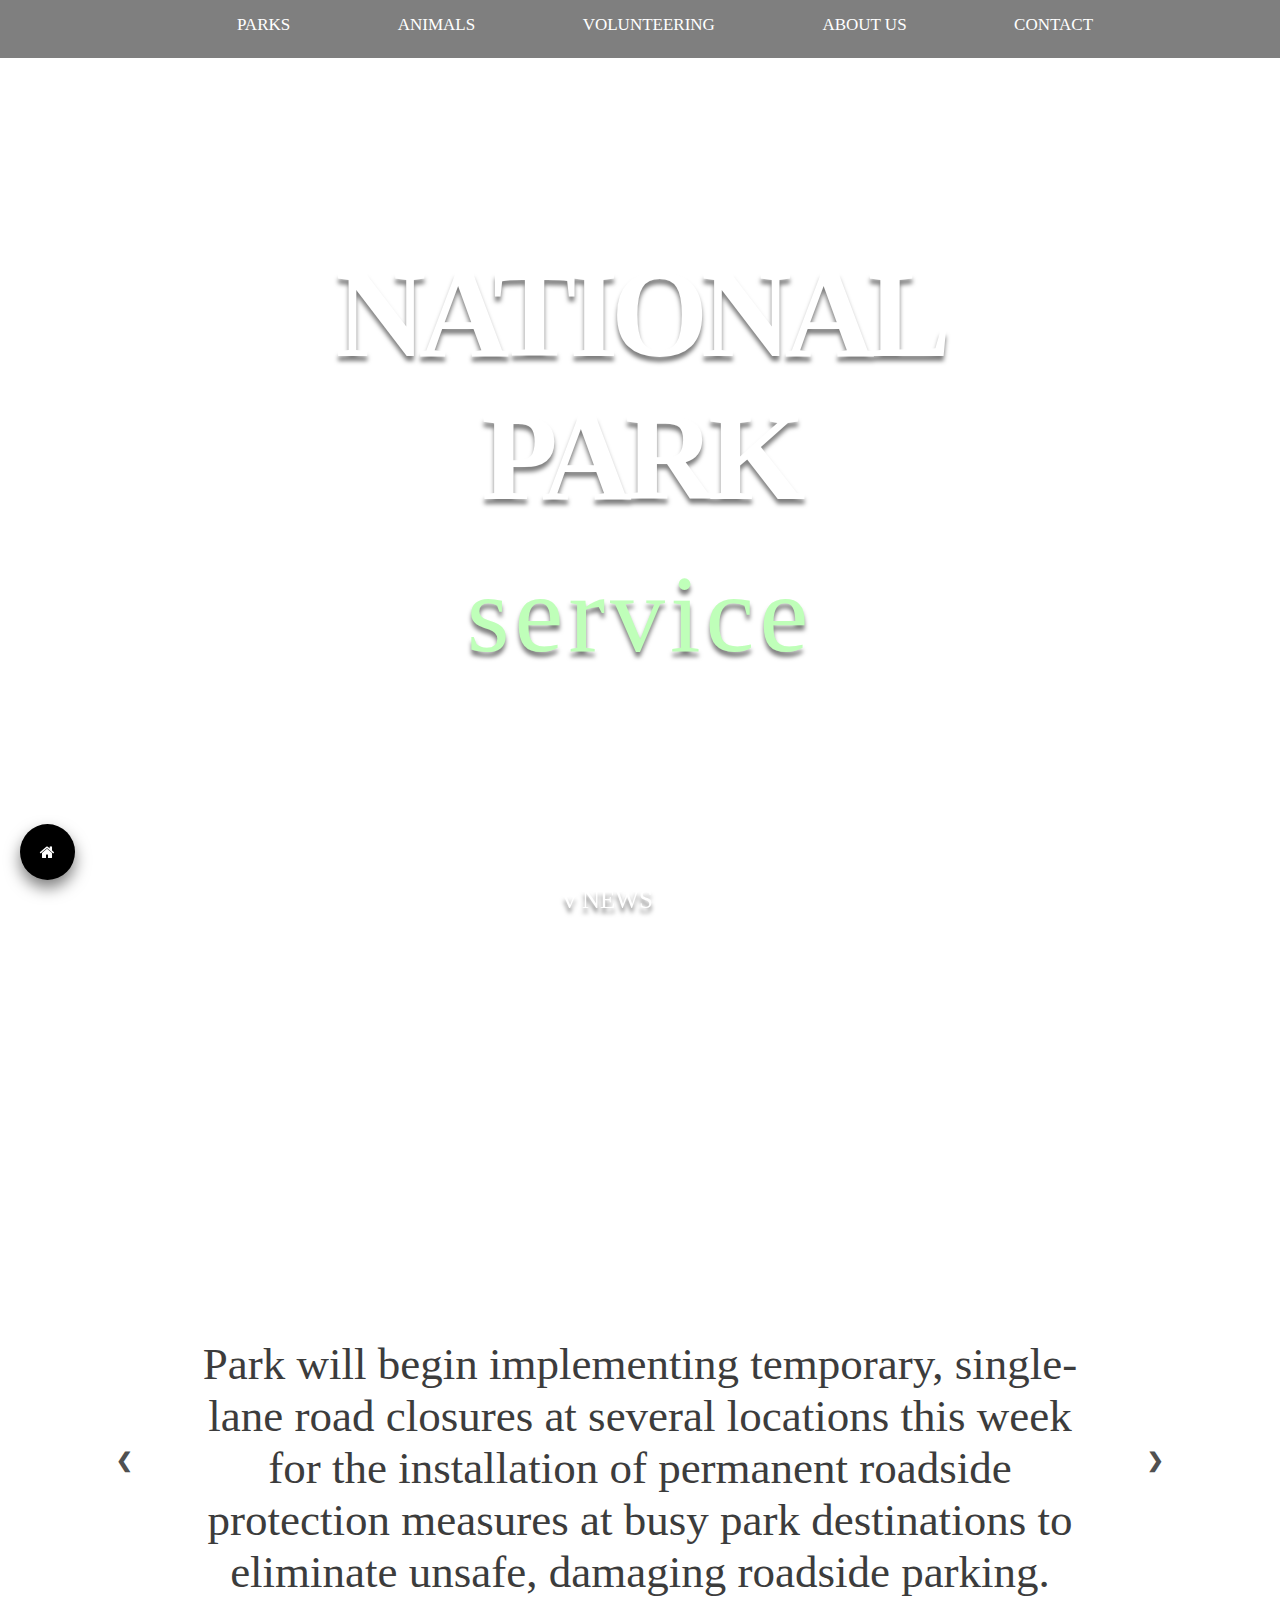
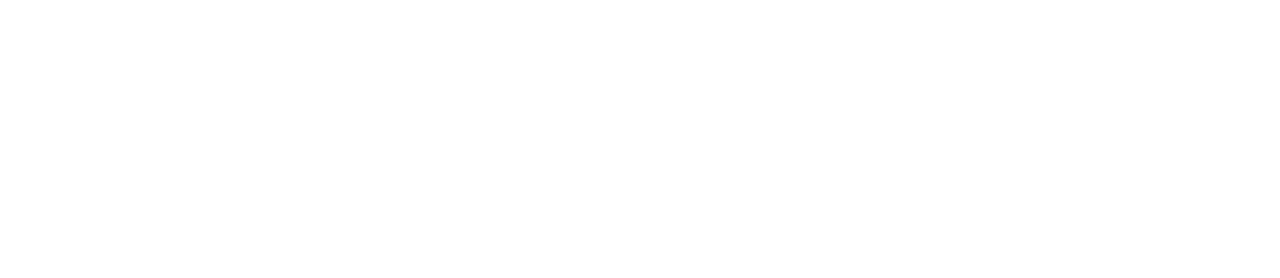
==== index.html @ 05faa10f "html cancer" ====
<html>
<head>
    <title>Home</title>
    <link rel="icon" type="image/x-icon" href="D:/VSCode/pictures/favicon.ico">
    <meta name="viewport" content="width=device-width, initial-scale=1">
    <link rel="stylesheet" href="style.css">
    <link rel="stylesheet" href="https://cdnjs.cloudflare.com/ajax/libs/font-awesome/4.7.0/css/font-awesome.min.css">
    <script src="slide.js"></script>
    <script src="reveal.js"></script>
<style>

body, html {
    margin: 0;
    font-family: 'Arial Bold';
    scroll-behavior: smooth;
    user-select: none;
  /* overflow: hidden */
}

</style>
</head>
<body onload="showSlides(1)"></body>



<!-- Top navigation bar and background -->
    <header class="container fadein">
        <div class="bgimg">
            <div class="bar">
                <img src="https://i.imgur.com/KgWLCJ9.png" width="50" height="50" alt="logo"/>
                <a href="./././parks.html">parks</a>
                <a href="./././animals.html">animals</a>
                <a href="./././volunteering.html">volunteering</a>
                <a href="./././about.html">about us</a>
                <a href="./././contact.html">contact</a>
            </div>
        <div class="display-middle center">
            <h1><span style="font-size:125px; color:white; letter-spacing: -7px; filter:drop-shadow(0 5px 2px rgba(0, 0, 0, 0.5))">NATIONAL PARK</span></h1>
            <span style="font-size:110px; color:rgb(191, 255, 185); letter-spacing: 5px; filter:drop-shadow(0 5px 2px rgba(0, 0, 0, 0.5))">service</span>

            <div style="filter:drop-shadow(0 5px 2px rgba(0, 0, 0, 0.5))" class="bottom-center floating">
                <a href="#news">v NEWS</a>
            </div>
        </div>
    </div>
</header>

<div class="slideshow-container">
    <h2 class="titles tag reveal" id="news">
        NEWS
    </h2>
<div class="mySlides opacity">
    <p class="paragraphs">Park will begin implementing temporary, 
        single-lane road closures at several locations this week for the installation of permanent roadside protection measures at busy park destinations to eliminate unsafe,
        damaging roadside parking.
    </p>
</div>

<div class="mySlides opacity">
    <p class="paragraphs">Yosemite National Park is initiating a public comment period for a Visitor Access Management Plan today. 
        The park will seek input on how visitors can plan future visits to one of the most popular sites in the National Park System.
    </p>
</div>

    <div class="mySlides opacity">
    <p class="paragraphs">
        The National Park Service will have five entrance fee-free days in 2023 that provide free admittance to all national parks for everyone. 
        On significant days of commemoration or celebration, and throughout the year.
    </p>
</div>
    <a class="prev" onclick="plusSlides(-1)">&#10094;</a>
    <a class="next" onclick="plusSlides(1)">&#10095;</a>
</div>

<form action="#">
    <button class="btn"><i class="fa fa-home"></i></button>
 </form>
---- style.css ----
/* Import font */
  @font-face {
	font-family: Arial Bold;
	src: url("C:/Windows/Fonts/ARLRDBD.TTF");
	}

.bgimg {
	margin: 0;
	padding: 0;
	background-image: url("https://i.imgur.com/meQprVL.jpg");
	background-size: cover;
	background-repeat: no-repeat;
	height: 100vh;
	}
	
.coverimage-parks {
	margin: 0;
	padding: 0;
	background-image: url("");
	background-size: cover;
	background-repeat: no-repeat;
	height: 250px;
	width: 100%;
}

.coverimage-animals {
	margin: 0;
	padding: 0;
	background-image: url("");
	background-size: cover;
	background-repeat: no-repeat;
	height: 250px;
	width: 100%;
}

.coverimage-volunteering {
	margin: 0;
	padding: 0;
	background-image: url("https://i.imgur.com/PM7YBUT.png");
	background-size: cover;
	background-repeat: no-repeat;
	height: 250px;
	width: 100%;
}

.coverimage-about {
  margin: 0;
  padding: 0;
  background-image: url("https://i.imgur.com/ZnJUlq1.png");
  background-size: cover;
  background-repeat: no-repeat;
  height: 250px;
  width: 100%;
}

/* .container {
	aspect-ratio: auto;
	margin-left: auto;
	margin-right: auto;
} */

.text-container{
	max-width: 100%;
	font-size:45px;
	margin-top: 2%;
	margin-left: auto;
	margin-right: auto;
}

	/* Top navigation menu */
.bar {
	position: sticky;
	z-index: 10;
	background-color: rgba(0, 0, 0, 0.5);
	overflow: hidden;
	display: flex;
	justify-content: center;
}

.bar a {
	float: left;
	color: #ffffff;
	text-align: center;
	z-index: 1;
	padding: 1.2% 4.2%;
	text-decoration: none;
	font-size: 17px;
	font-family: 'Arial Bold';
	text-transform: uppercase;
	transition: 0.5s;
	}

.bar a:hover {
	background-color: rgba(26, 26, 26, 0.6);
	color: white;
	margin: 0 0 0 15px;
}

	/* Logo */
.bar img {
	float:left;
	padding-top: 8px;
	position:relative;
	right:280px;
}

.display-middle {
	position:absolute;
	top:50%;
	left:50%;
	transform:translate(-50%,-50%);
}

.center {
	text-align:center;
	margin-left: auto;
	margin-right: auto;
}

.bottom-center {
	position: absolute;
	left: 45%;
	bottom: -250px;
	transform: translate(-50%, -50%);
	margin: 0 auto;
}

.bottom-center a {
	color: #ffffff;
	text-decoration:none;
	font-size:25px;
	text-align:center;
}

.padding-top {
  padding-top: 5%;
}

.titles {
	color:black;
	text-align: center;
	font-size:90px;
	margin-top: 15%;
}

.paragraphs{
	color:rgb(60, 60, 60);
	text-align:center!important;
	font-size:45px;
	margin-top: 2%;
	margin-left: auto;
	margin-right: auto;
	user-select: text;
}

.mySlides .paragraphs {
	margin-bottom: 20%;
}

.floating { 
	animation-name: floating;
	animation-duration: 3s;
	animation-iteration-count: infinite;
	animation-timing-function: ease-in-out;
}
 
@keyframes floating {
	0% { transform: translate(0,  0px); }
	50%  { transform: translate(0, 15px); }
	100%   { transform: translate(0, -0px); }   
}


.slideshow-container {
	position: relative;
	max-width: 1080px;
	margin-left: auto;
	margin-right: auto;
}
  
.mySlides {
	display: none;
	padding: 80px;
	text-align: center;
}
  
.prev, .next {
	cursor: pointer;
	position: absolute;
	top: 50%;
	width: auto;
	margin-top: -30px;
	padding: 16px;
	color: rgb(80, 80, 80);
	font-weight: bold;
	font-size: 20px;
}
  
.opacity { 
	animation-name: opacity;
	animation-duration: 1s;
	animation-iteration-count: 1;
	animation-timing-function: ease-in;
}
 
@keyframes opacity {
	0% {opacity: 0}
	100% {opacity: 1} 
}
  
.next {
	position: absolute;
	right: 0;
	transition: 0.5s ease-in;
}
  
.prev:hover, .next:hover {
	color:rgb(0, 0, 0)
}
  
.dot-container {
	text-align: center;
	position: absolute;
	bottom: -150px;
	left: 50%;
	transform: translate(-50%, -50%);
}
  
.dot {
	cursor: pointer;
	height: 15px;
	width: 15px;
	margin: 0 10px;
	background-color:white;
	border-radius: 50%;
	display: inline-block;
	transition: background-color 0.6s ease;
}
  
.dot.active, .dot:hover {
	background-color: rgb(123, 190, 117);
}
  
.tag {
	background-color:#000;
	color:#fff;
	padding-left:8px;padding-right:8px;
	text-align:center;
	position: relative;
	margin-left: auto;
	margin-right: auto;
}

.reveal {
	position: relative;
	transform: translateY(150px);
	opacity: 0;
	transition: 1s all ease;
}
  
.reveal.active {
	transform: translateY(0);
	opacity: 1;
}

.rectangle {
	margin: 0;
	height: 55px;
	width: cover;
	background-color: rgb(70, 70, 70);
	display: flex;
	justify-content: center;
}

.rectangle a {
  color: #ffffff;
  text-align: center;
  z-index: 1;
  padding: 15px 80px;
  text-decoration: none;
  font-size: 24px;
  font-family: 'Arial Bold';
  text-transform: uppercase;
  transition: 0.5s;
}

.rectangle :hover {
  background-color: rgba(26, 26, 26, 0.6);
  color: white;
  margin: 0 0 0 15px;
}

.btn {
  background-color: black;
  border-width: 0;
  border-radius: 50%;
  color: white;
  padding: 20px 20px;
  font-size: 16px;
  cursor: pointer;
  position:fixed;
  bottom: 20px;
  left: 20px;
  transition: all 0.3s ease 0s;
  box-shadow: 0px 8px 15px rgba(0, 0, 0, 0.5);
}

.btn:hover {
  background-color: white;
  box-shadow: 0px 15px 20px rgba(0, 0, 0, 0.5);
  color: black;
  transform: translateY(-7px);
}

.fadein {
  animation-name: fadeIn;
  animation-duration: 0.25s;
  transition-timing-function: ease-in;
  animation-fill-mode: both;
}

@keyframes fadeIn {
  0% {opacity: 0;}
  100% {opacity: 1;}
}

.container-form {
	max-width: 450px;
	width: 100%;
	margin: 0 auto;
	position: relative;
}
  
#contact input[type="text"],
#contact input[type="email"],
#contact input[type="tel"],
#contact input[type="url"],
#contact textarea,
#contact button[type="submit"] {
	font: 400 12px/16px "Arial Bold";
  }
  
#contact {
	background: #F9F9F9;
	padding: 25px;
	margin: 150px 0;
	box-shadow: 0 0 20px 0 rgba(0, 0, 0, 0.2), 0 5px 5px 0 rgba(0, 0, 0, 0.24);
  }
  
#contact h3 {
	display: block;
	font-size: 30px;
	font-weight: 300;
	margin-bottom: 10px;
}
  
#contact h4 {
	margin: 5px 0 15px;
	display: block;
	font-size: 13px;
	font-weight: 400;
}
  
fieldset {
	border: none !important;
	margin: 0 0 10px;
	min-width: 100%;
	padding: 0;
	width: 100%;
}
  
#contact input[type="text"],
#contact input[type="email"],
#contact input[type="tel"],
#contact input[type="url"],
#contact input[type="question"],
#contact textarea {
	width: 100%;
	border: 1px solid #ccc;
	background: #FFF;
	margin: 0 0 5px;
	padding: 10px;
}

#contact input[type="text"]:hover,
#contact input[type="email"]:hover,
#contact input[type="tel"]:hover,
#contact input[type="url"]:hover,
#contact input[type="question"]:hover,
#contact textarea:hover {
	transition: border-color 0.3s ease-in-out;
	border: 1px solid #aaa;
}

#contact textarea {
	height: 100px;
	max-width: 100%;
	resize: none;
}

#contact button[type="submit"] {
	cursor: pointer;
	width: 100%;
	border: none;
	background: rgb(123, 190, 117);
	color: #FFF;
	margin: 0 0 5px;
	padding: 10px;
	font-size: 15px;
}

#contact button[type="submit"]:hover {
	background: rgb(105, 163, 100);
	transition: background-color 0.3s ease-in-out;
}

#contact button[type="submit"]:active {
	box-shadow: inset 0 1px 3px rgba(0, 0, 0, 0.5);
}

#contact input:focus,
#contact textarea:focus {
	outline: 0;
	border: 1px solid #aaa;
}
  
	.gallery {
	display: grid;
	grid-template-columns: repeat(auto-fit, minmax(370px, 1fr));
	grid-row-gap: 30px;
	grid-column-gap: 30px;
	max-width: 1100px;
	padding: 110px;
	margin: 0 auto;  
}

	.gallery .gallery-item {
	position: relative;
	width: 100%;
	height: 300px;
	background: #000;
	overflow: hidden;
	cursor: pointer;
}

	.gallery .gallery-item img {
	position: relative;
	display: block;
	width: 115%;
	height: 300px;
	object-fit: cover;
	opacity: 0.8;
	transition: all 350ms ease-in-out;
	transform: translate3d(-25px, 0, 0);
}

	.gallery .gallery-item .gallery-item-caption {
	padding: 32px;
	font-size: 1em;
	color: #fff;
	text-transform: uppercase;
}
	.gallery .gallery-item .gallery-item-caption,
	.gallery .gallery-item .gallery-item-caption > a {
	position: absolute;
	top: 0;
	left: 0;
	width: 100%;
	height: 100%;
}
	.gallery .gallery-item h2 {
	font-weight: 300;
	overflow: hidden;
	padding: 12px 0;
	filter: drop-shadow(0 0 5px black);
}

	.gallery .gallery-item h2,
	.gallery .gallery-item p {
	position: relative;
	margin: 0;
	z-index: 1;
	pointer-events: none;
}

	.gallery .gallery-item p {
	letter-spacing: 1px;
	font-size: 12px;
	padding: 12px 0;
	opacity: 0;
	transition: opacity 0.35s, transform 0.35s;
	transform: translate3d(10%, 0, 0);
}
	.gallery .gallery-item:hover img {
	opacity: 0.3;
	transform: translate3d(0, 0, 0);
}
	.gallery .gallery-item .gallery-item-caption {
	text-align: left;
}
	.gallery .gallery-item h2::after {
	content: "";
	position: absolute;
	bottom: 0;
	left: 0;
	width: 15%;
	height: 1px;
	background: #fff;
	transition: transform 0.3s;
	transform: translate3d(-100%, 0, 0);
}
	.gallery .gallery-item:hover h2::after {
	transform: translate3d(0, 0, 0);
}
	.gallery .gallery-item:hover p {
	opacity: 1;
	transform: translate3d(0, 0, 0);
}


/* drugata "galeriq" */
  
	.gallery-animals {
	display: grid;
	grid-template-columns: repeat(auto-fit, minmax(370px, 1fr));
	grid-row-gap: 30px;
	grid-column-gap: 30px;
	max-width: 1800px;
	padding: 110px;
	margin: 0 auto;  
}

	.gallery-animals .gallery-item {
	position: relative;
	width: 100%;
	height: 300px;
	background: #000;
	overflow: hidden;
	cursor: pointer;
}

	.gallery-animals .gallery-item img {
	position: relative;
	display: block;
	width: 115%;
	height: 300px;
	object-fit: cover;
	opacity: 0.8;
	transition: all 350ms ease-in-out;
	transform: translate3d(-25px, 0, 0);
}

	.gallery-animals .gallery-item .gallery-item-caption {
	padding: 32px;
	font-size: 1em;
	color: #fff;
	text-transform: uppercase;
}
	.gallery-animals .gallery-item .gallery-item-caption,
	.gallery-animals .gallery-item .gallery-item-caption > a {
	position: absolute;
	top: 0;
	left: 0;
	width: 100%;
	height: 100%;
}
	.gallery-animals .gallery-item h2 {
	font-weight: 300;
	overflow: hidden;
	padding: 12px 0;
	filter: drop-shadow(0 0 5px black);
}

	.gallery-animals .gallery-item h2,
	.gallery-animals .gallery-item p {
	position: relative;
	margin: 0;
	z-index: 1;
	pointer-events: none;
}

	.gallery-animals .gallery-item p {
	letter-spacing: 1px;
	max-width: 80%;
	font-size: 1vh;
	padding: 12px 0;
	opacity: 0;
	transition: opacity 0.35s, transform 0.35s;
	transform: translate3d(10%, 0, 0);
}
	.gallery-animals .gallery-item:hover img {
	opacity: 0.3;
	transform: translate3d(0, 0, 0);
}
	.gallery-animals .gallery-item .gallery-item-caption {
	text-align: left;
}
	.gallery-animals .gallery-item h2::after {
	content: "";
	position: absolute;
	bottom: 0;
	left: 0;
	width: 15%;
	height: 1px;
	background: #fff;
	transition: transform 0.3s;
	transform: translate3d(-100%, 0, 0);
}
	.gallery-animals .gallery-item:hover h2::after {
	transform: translate3d(0, 0, 0);
}
	.gallery-animals .gallery-item:hover p {
	opacity: 1;
	transform: translate3d(0, 0, 0);
}

	::-webkit-scrollbar {
	width: 10px;
	background: white;
}
	::-webkit-scrollbar-thumb {
	background: #888;
}
	::-webkit-scrollbar-thumb:hover {
	background: #555;
}
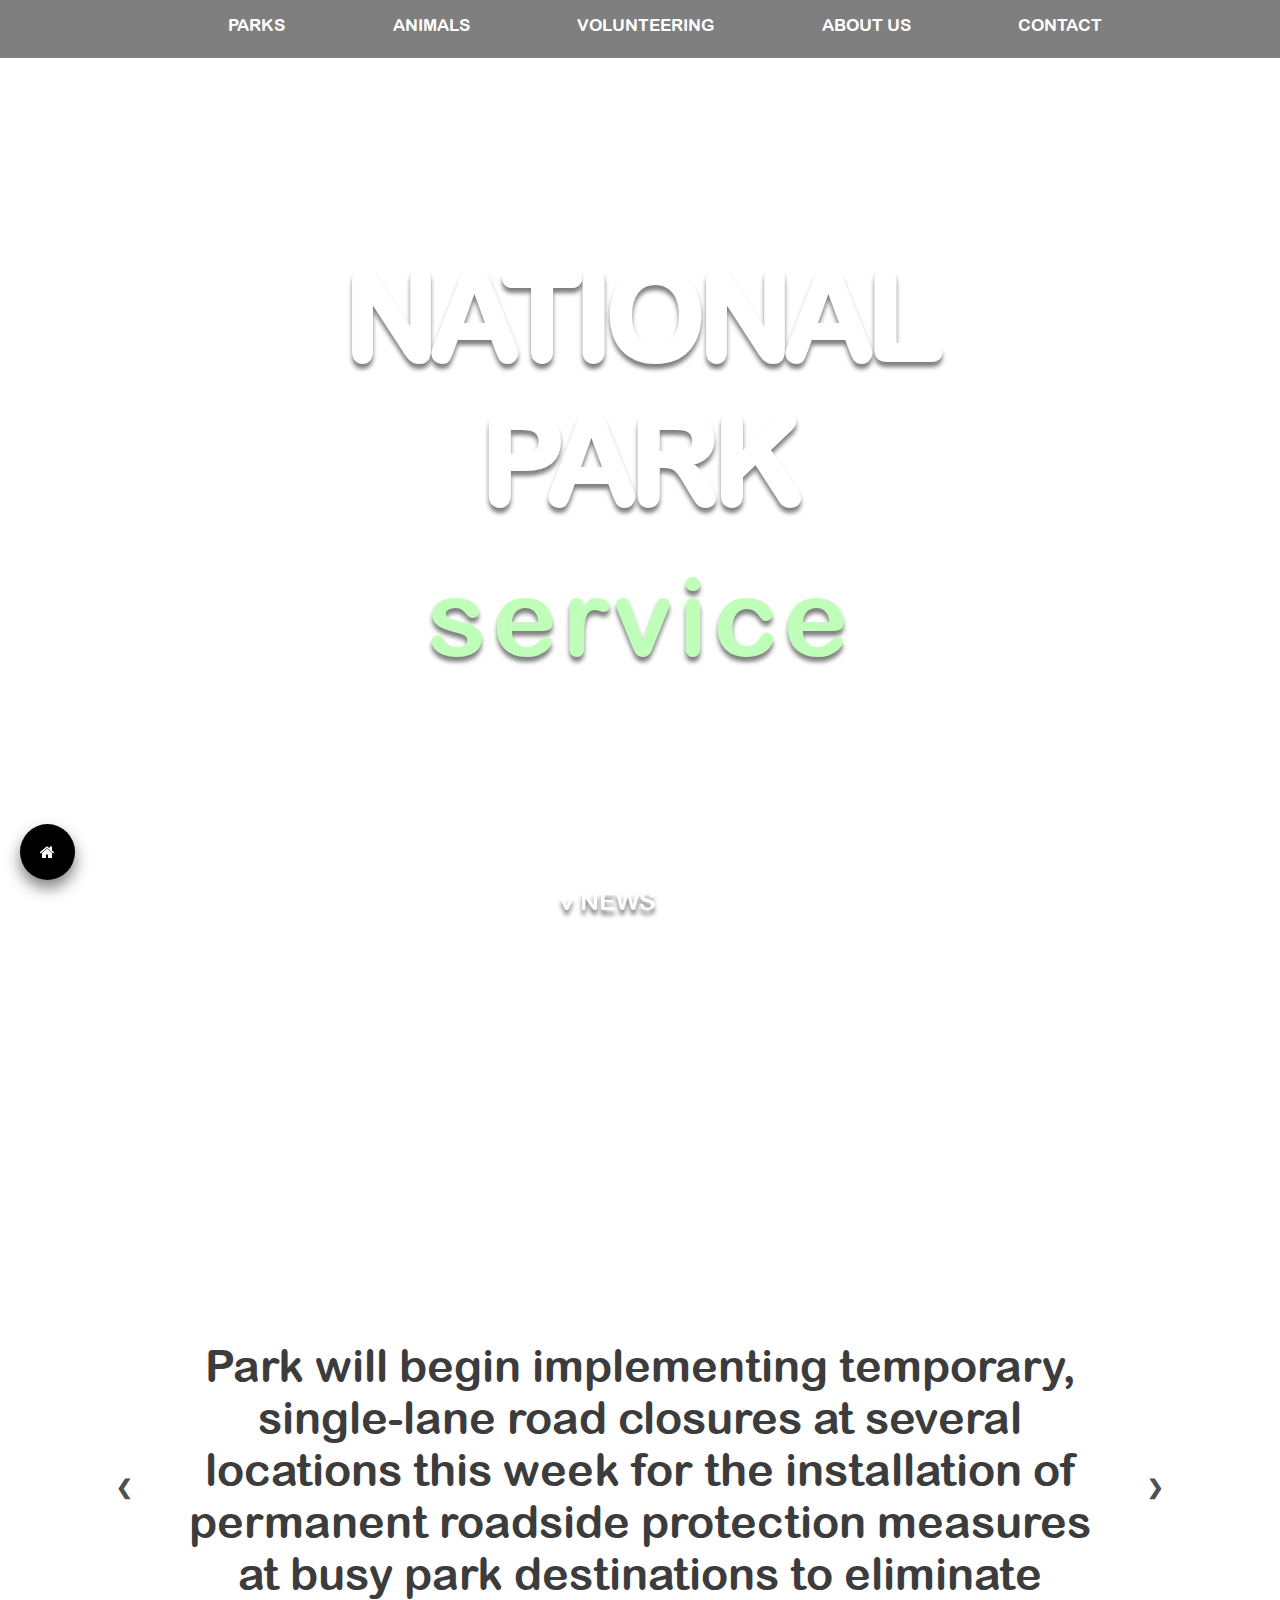
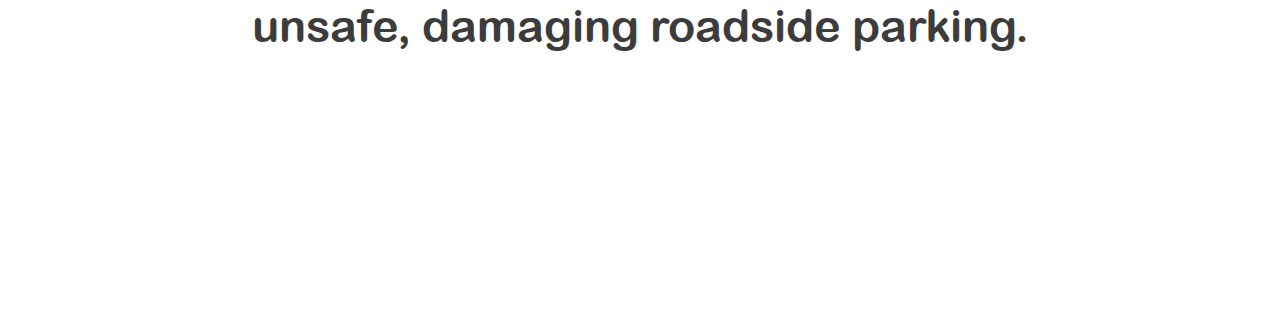
==== commit 265c6a51: "lll" ====
--- a/index.html
+++ b/index.html
@@ -1,7 +1,7 @@
 <html>
 <head>
     <title>Home</title>
-    <link rel="icon" type="image/x-icon" href="D:/VSCode/pictures/favicon.ico">
+    <link rel="icon" type="image/x-icon" href="/pictures/favicon.ico">
     <meta name="viewport" content="width=device-width, initial-scale=1">
     <link rel="stylesheet" href="style.css">
     <link rel="stylesheet" href="https://cdnjs.cloudflare.com/ajax/libs/font-awesome/4.7.0/css/font-awesome.min.css">
--- a/style.css
+++ b/style.css
@@ -1,7 +1,7 @@
    /* Import font */
   @font-face {
 	font-family: Arial Bold;
-	src: url("C:/Windows/Fonts/ARLRDBD.TTF");
+	src: url("ARLRDBD.TTF");
 	}
 
 .bgimg {
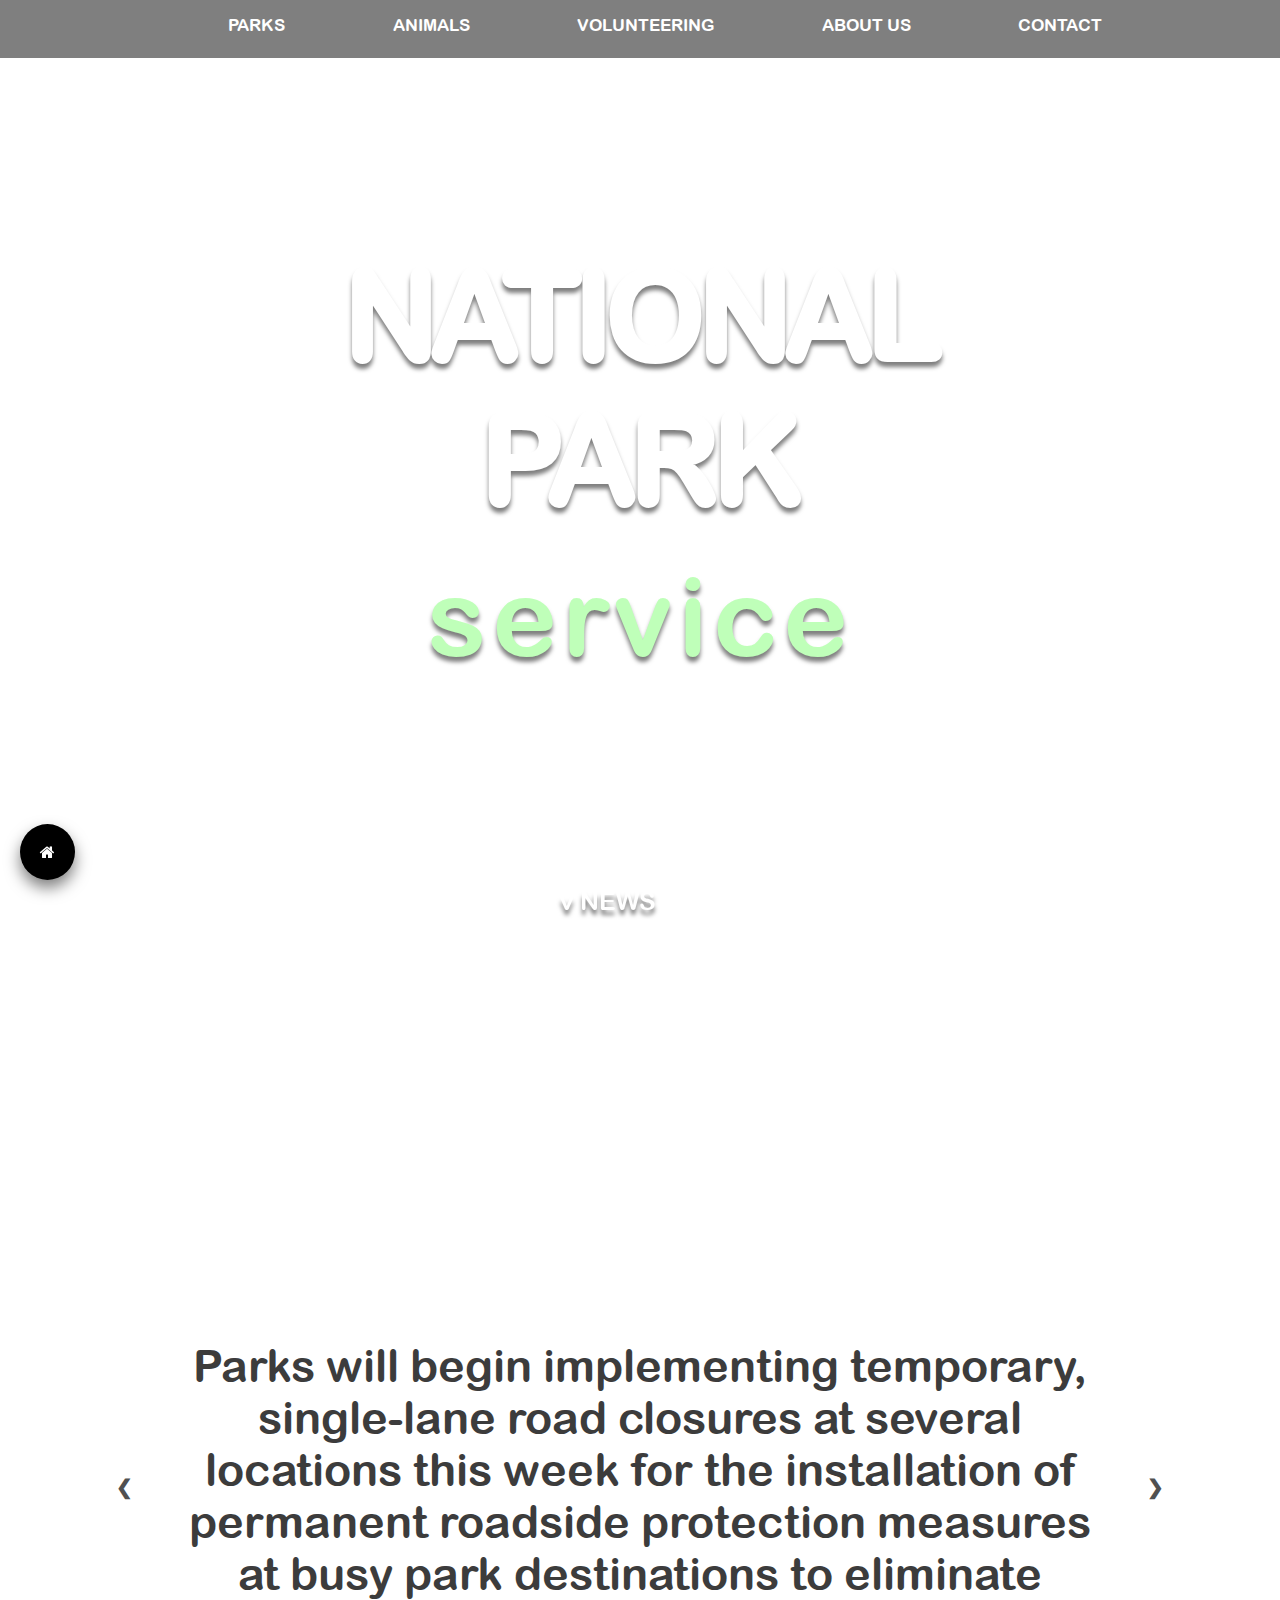
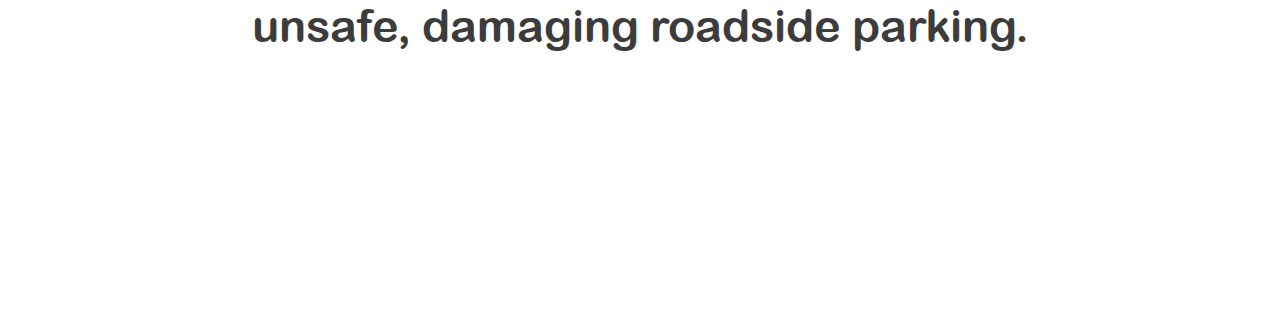
==== commit 73e366a9: "aa" ====
--- a/index.html
+++ b/index.html
@@ -1,7 +1,7 @@
 <html>
 <head>
     <title>Home</title>
-    <link rel="icon" type="image/x-icon" href="/pictures/favicon.ico">
+    <link rel="icon" type="image/x-icon" href="pictures/favicon.ico">
     <meta name="viewport" content="width=device-width, initial-scale=1">
     <link rel="stylesheet" href="style.css">
     <link rel="stylesheet" href="https://cdnjs.cloudflare.com/ajax/libs/font-awesome/4.7.0/css/font-awesome.min.css">
@@ -50,7 +50,7 @@
         NEWS
     </h2>
 <div class="mySlides opacity">
-    <p class="paragraphs">Park will begin implementing temporary, 
+    <p class="paragraphs">Parks will begin implementing temporary, 
         single-lane road closures at several locations this week for the installation of permanent roadside protection measures at busy park destinations to eliminate unsafe,
         damaging roadside parking.
     </p>
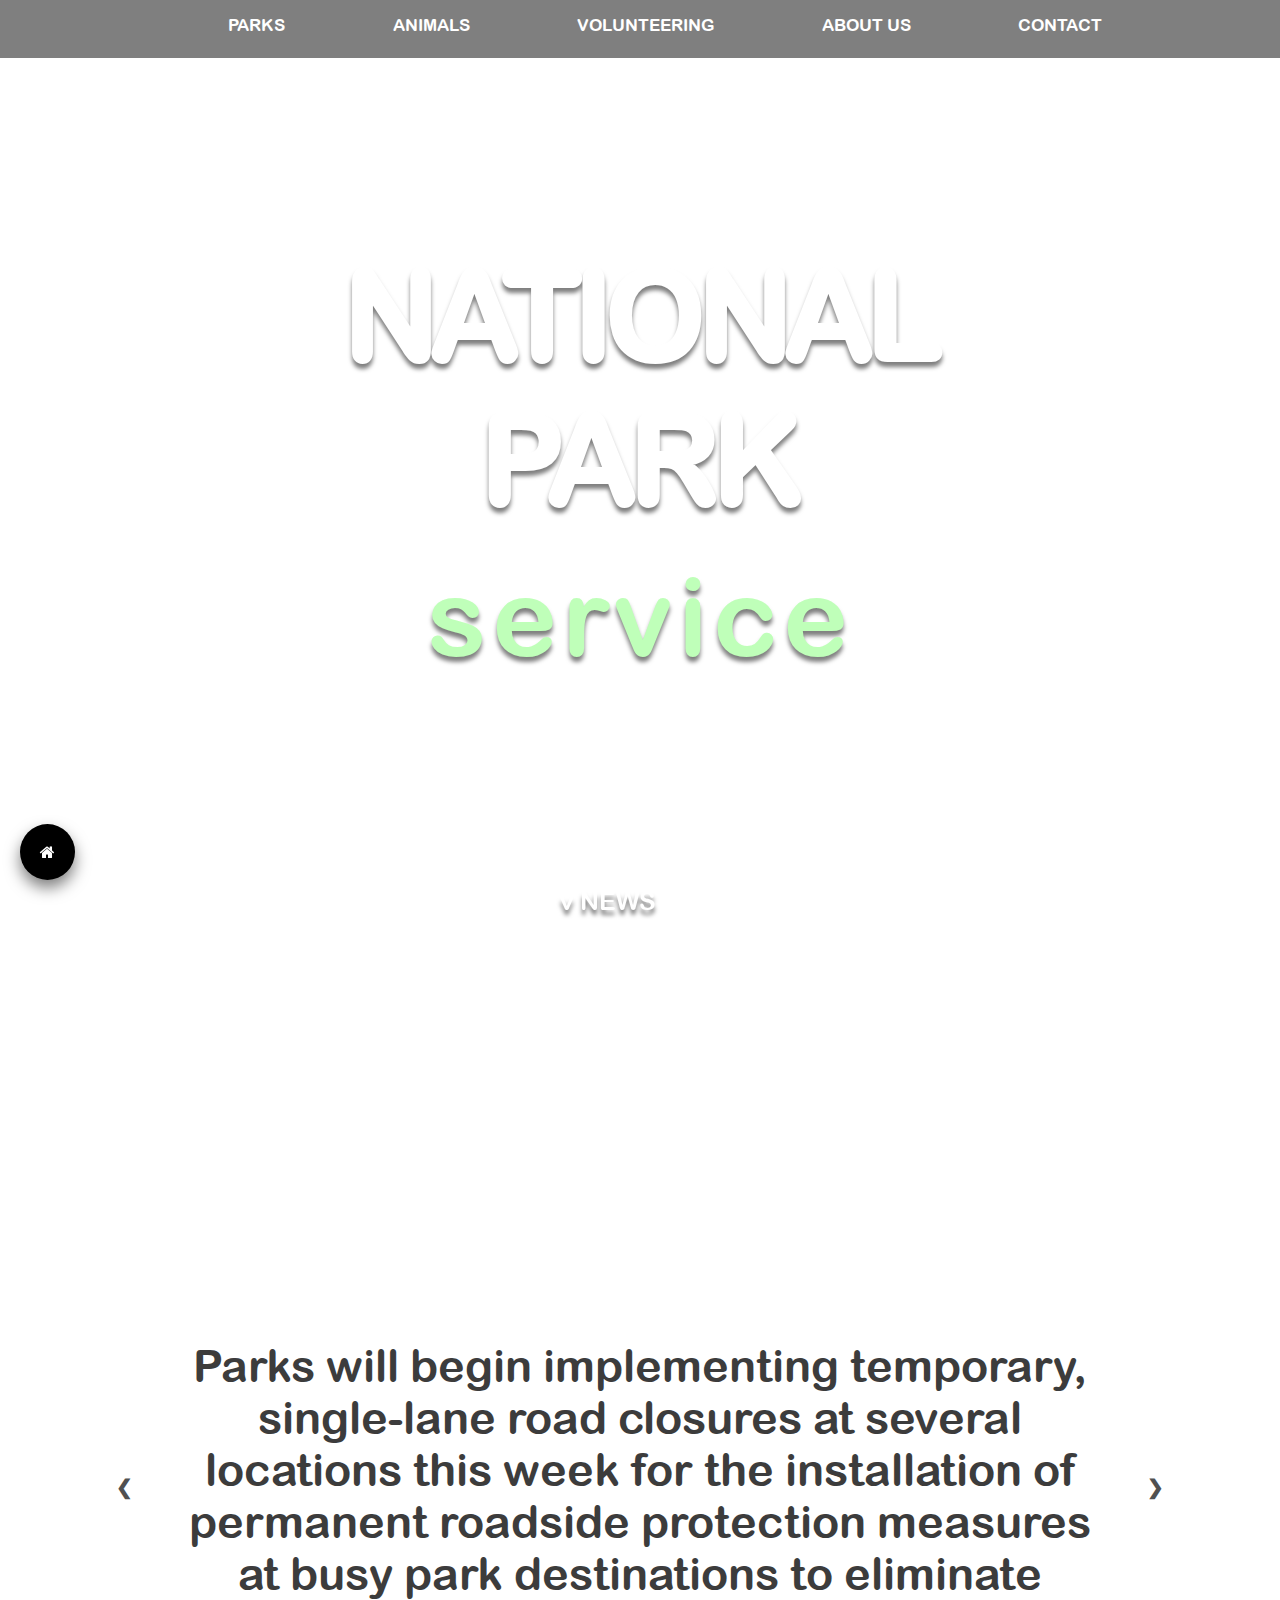
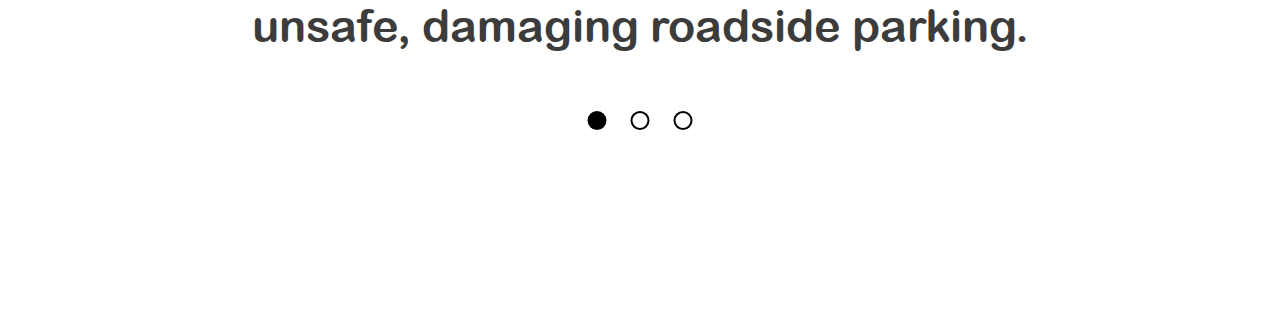
==== commit 6bfd5b34: "yea" ====
--- a/index.html
+++ b/index.html
@@ -37,7 +37,6 @@
         <div class="display-middle center">
             <h1><span style="font-size:125px; color:white; letter-spacing: -7px; filter:drop-shadow(0 5px 2px rgba(0, 0, 0, 0.5))">NATIONAL PARK</span></h1>
             <span style="font-size:110px; color:rgb(191, 255, 185); letter-spacing: 5px; filter:drop-shadow(0 5px 2px rgba(0, 0, 0, 0.5))">service</span>
-
             <div style="filter:drop-shadow(0 5px 2px rgba(0, 0, 0, 0.5))" class="bottom-center floating">
                 <a href="#news">v NEWS</a>
             </div>
@@ -68,6 +67,13 @@
         On significant days of commemoration or celebration, and throughout the year.
     </p>
 </div>
+
+<div class="dot-container">
+    <span class="dot" onclick="currentSlide(1)"></span>
+    <span class="dot" onclick="currentSlide(2)"></span>
+    <span class="dot" onclick="currentSlide(3)"></span>
+</div>
+
     <a class="prev" onclick="plusSlides(-1)">&#10094;</a>
     <a class="next" onclick="plusSlides(1)">&#10095;</a>
 </div>
--- a/style.css
+++ b/style.css
@@ -53,11 +53,14 @@
   width: 100%;
 }
 
+
 /* .container {
 	aspect-ratio: auto;
 	margin-left: auto;
 	margin-right: auto;
 } */
+
+/* container koito prolly ne mi trqq ^^ */
 
 .text-container{
 	max-width: 100%;
@@ -221,7 +224,7 @@
 .dot-container {
 	text-align: center;
 	position: absolute;
-	bottom: -150px;
+	bottom: 20%;
 	left: 50%;
 	transform: translate(-50%, -50%);
 }
@@ -232,13 +235,15 @@
 	width: 15px;
 	margin: 0 10px;
 	background-color:white;
+	border: 2px solid black;
 	border-radius: 50%;
 	display: inline-block;
 	transition: background-color 0.6s ease;
+	
 }
   
 .dot.active, .dot:hover {
-	background-color: rgb(123, 190, 117);
+	background-color:black;
 }
   
 .tag {
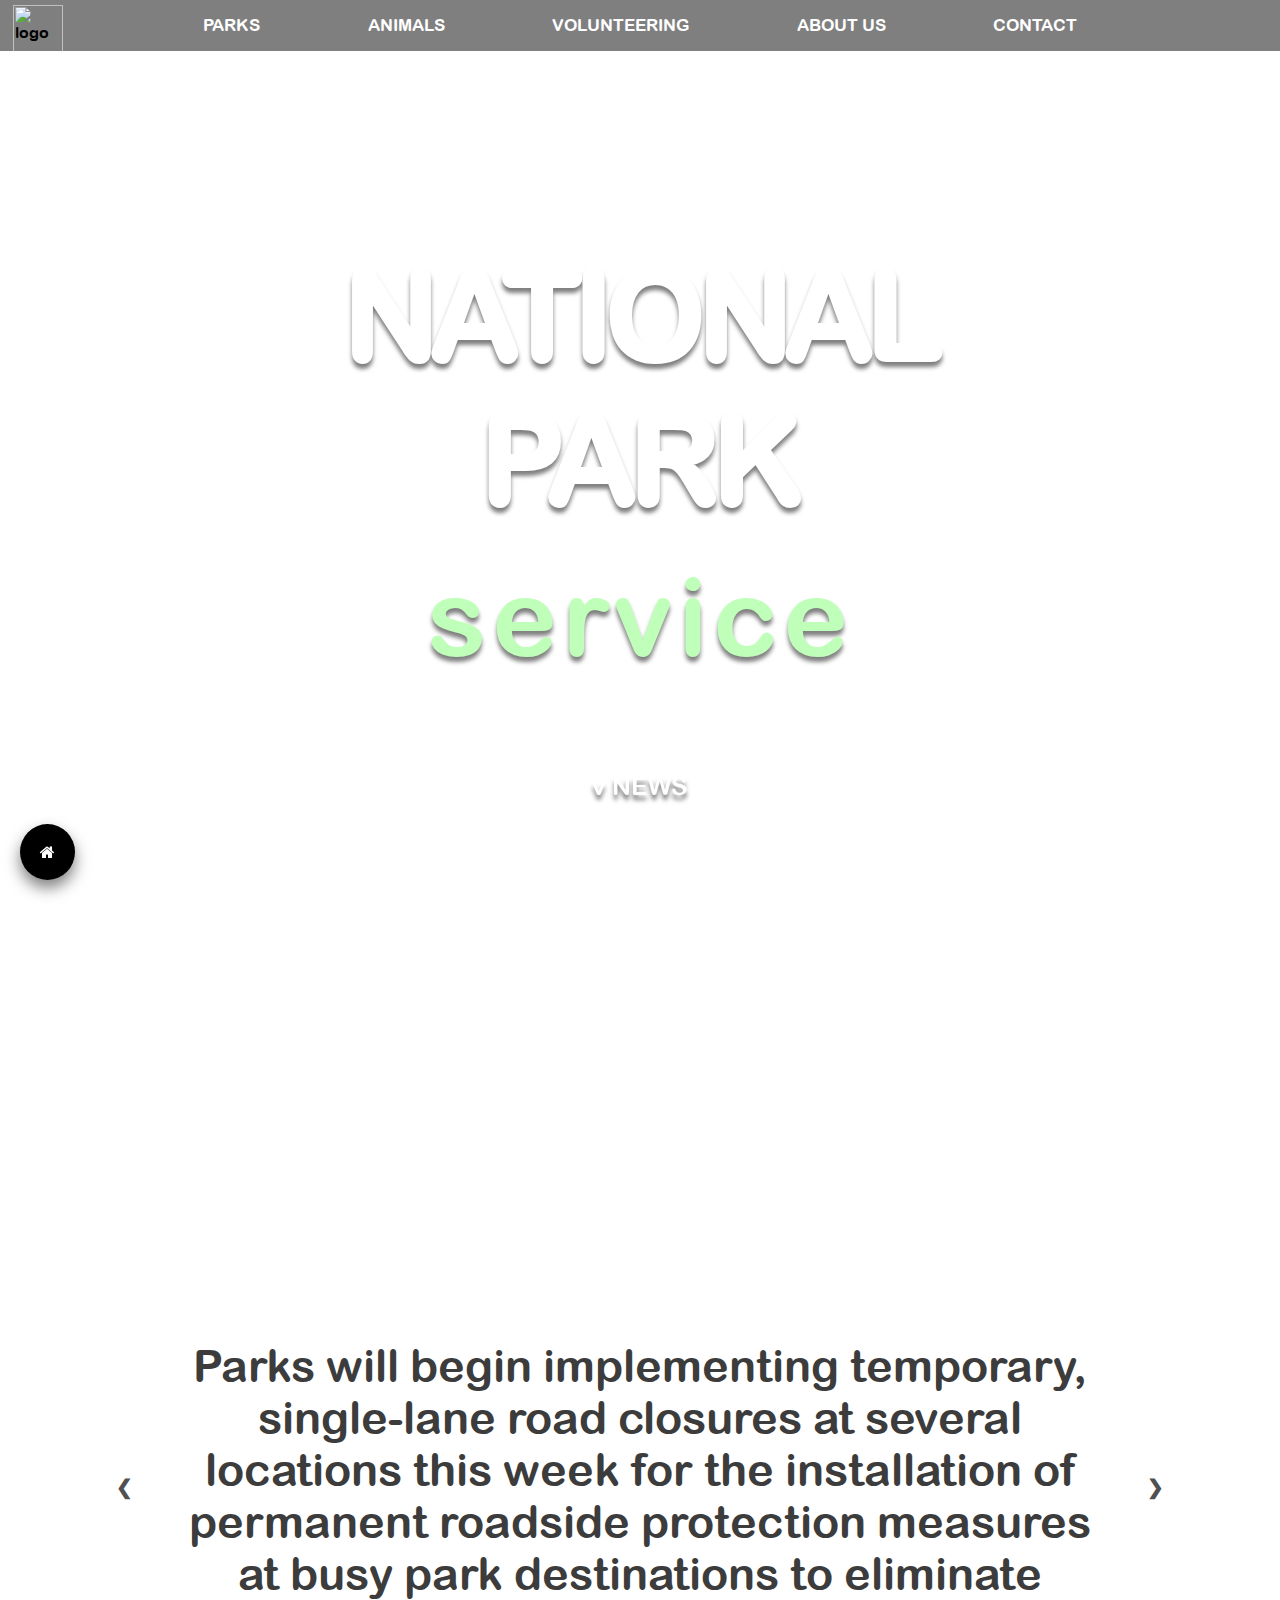
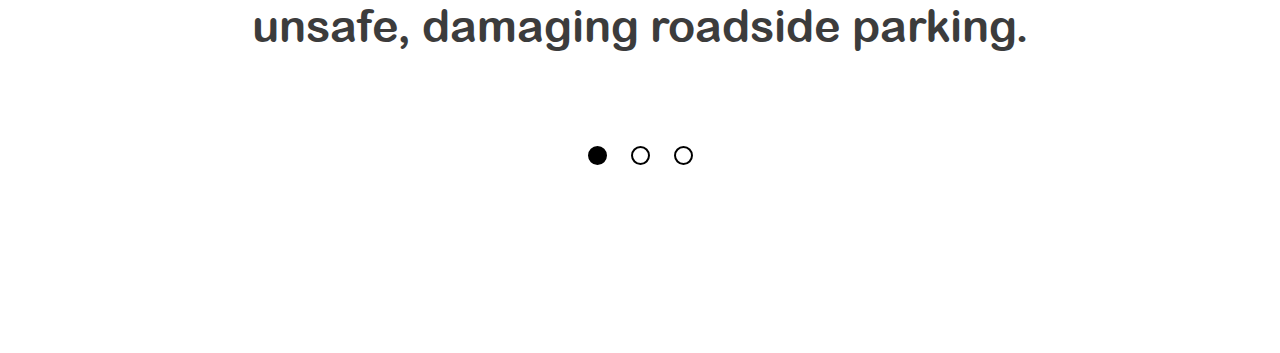
==== commit 61709d5b: "yah" ====
--- a/index.html
+++ b/index.html
@@ -7,6 +7,7 @@
     <link rel="stylesheet" href="https://cdnjs.cloudflare.com/ajax/libs/font-awesome/4.7.0/css/font-awesome.min.css">
     <script src="slide.js"></script>
     <script src="reveal.js"></script>
+
 <style>
 
 body, html {
@@ -24,7 +25,7 @@
 
 
 <!-- Top navigation bar and background -->
-    <header class="container fadein">
+    <header class="fadein">
         <div class="bgimg">
             <div class="bar">
                 <img src="https://i.imgur.com/KgWLCJ9.png" width="50" height="50" alt="logo"/>
@@ -34,12 +35,12 @@
                 <a href="./././about.html">about us</a>
                 <a href="./././contact.html">contact</a>
             </div>
-        <div class="display-middle center">
+        <div class="display-middle">
             <h1><span style="font-size:125px; color:white; letter-spacing: -7px; filter:drop-shadow(0 5px 2px rgba(0, 0, 0, 0.5))">NATIONAL PARK</span></h1>
             <span style="font-size:110px; color:rgb(191, 255, 185); letter-spacing: 5px; filter:drop-shadow(0 5px 2px rgba(0, 0, 0, 0.5))">service</span>
-            <div style="filter:drop-shadow(0 5px 2px rgba(0, 0, 0, 0.5))" class="bottom-center floating">
-                <a href="#news">v NEWS</a>
-            </div>
+        </div>
+        <div style="filter:drop-shadow(0 5px 2px rgba(0, 0, 0, 0.5))" class="bottom-center floating">
+            <a href="#news">v NEWS</a>
         </div>
     </div>
 </header>
@@ -68,16 +69,16 @@
     </p>
 </div>
 
+    <a class="prev" onclick="plusSlides(-1)">&#10094;</a>
+    <a class="next" onclick="plusSlides(1)">&#10095;</a>
+</div>
+
 <div class="dot-container">
     <span class="dot" onclick="currentSlide(1)"></span>
     <span class="dot" onclick="currentSlide(2)"></span>
     <span class="dot" onclick="currentSlide(3)"></span>
 </div>
 
-    <a class="prev" onclick="plusSlides(-1)">&#10094;</a>
-    <a class="next" onclick="plusSlides(1)">&#10095;</a>
-</div>
-
 <form action="#">
     <button class="btn"><i class="fa fa-home"></i></button>
  </form>--- a/style.css
+++ b/style.css
@@ -54,11 +54,11 @@
 }
 
 
-/* .container {
-	aspect-ratio: auto;
+.container {
+	position: relative;
 	margin-left: auto;
 	margin-right: auto;
-} */
+}
 
 /* container koito prolly ne mi trqq ^^ */
 
@@ -72,7 +72,7 @@
 
 	/* Top navigation menu */
 .bar {
-	position: sticky;
+	position: relative;
 	z-index: 10;
 	background-color: rgba(0, 0, 0, 0.5);
 	overflow: hidden;
@@ -101,10 +101,9 @@
 
 	/* Logo */
 .bar img {
-	float:left;
-	padding-top: 8px;
-	position:relative;
-	right:280px;
+	position:absolute;
+	top: 10%;
+	left: 1%;
 }
 
 .display-middle {
@@ -112,27 +111,23 @@
 	top:50%;
 	left:50%;
 	transform:translate(-50%,-50%);
+	text-align:center;
 }
 
 .center {
 	text-align:center;
-	margin-left: auto;
-	margin-right: auto;
 }
 
 .bottom-center {
-	position: absolute;
-	left: 45%;
-	bottom: -250px;
-	transform: translate(-50%, -50%);
-	margin: 0 auto;
+	position: relative;
+	text-align: center;
+	top: 80%;
 }
 
 .bottom-center a {
 	color: #ffffff;
 	text-decoration:none;
 	font-size:25px;
-	text-align:center;
 }
 
 .padding-top {
@@ -222,11 +217,11 @@
 }
   
 .dot-container {
-	text-align: center;
-	position: absolute;
+	position: relative;
 	bottom: 20%;
 	left: 50%;
-	transform: translate(-50%, -50%);
+	transform:translate(-50%,50%);
+	text-align: center;
 }
   
 .dot {
